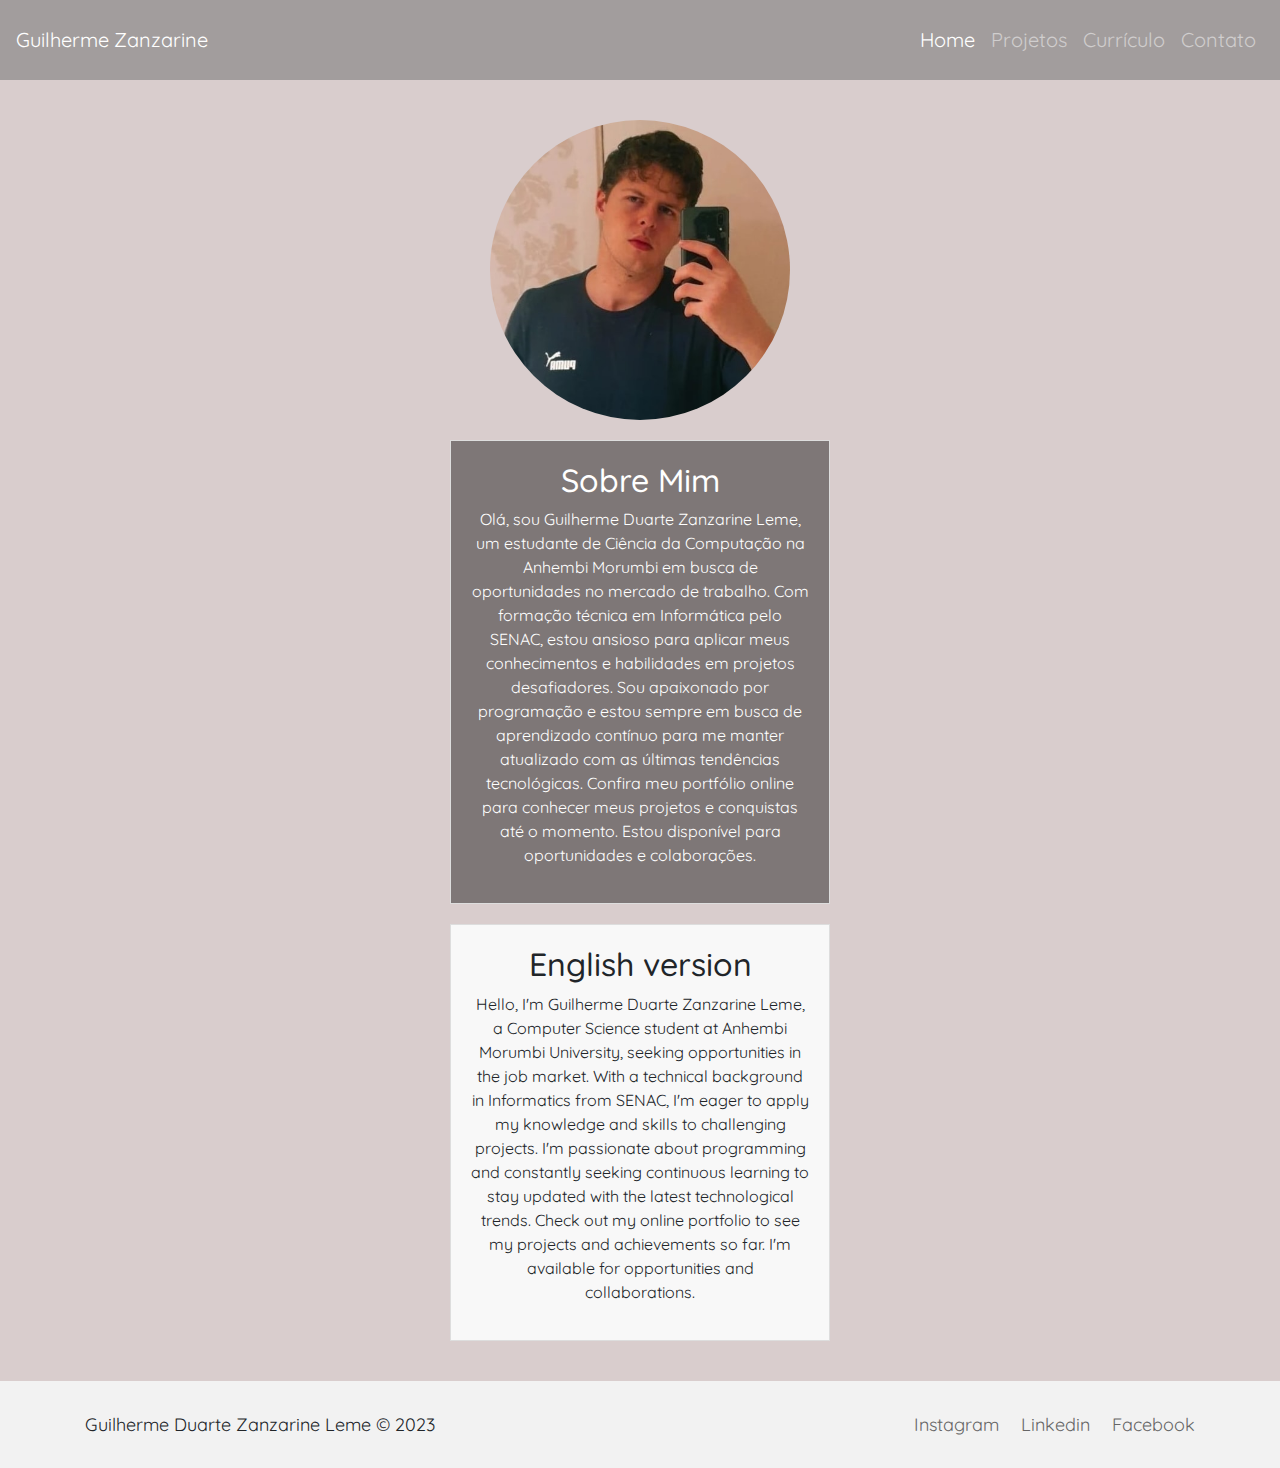
==== index.html @ 11ff6974 "Primeiro Commit" ====
<head>
    <meta charset="UTF-8">
    <meta name="viewport" content="width=device-width, initial-scale=1.0">
    <link rel="stylesheet" type="text/css" href="stylePrincipal.css">
    <link rel="stylesheet" href="https://stackpath.bootstrapcdn.com/bootstrap/4.5.0/css/bootstrap.min.css">
    <link href="https://fonts.googleapis.com/css2?family=Quicksand:wght@700&display=swap" rel="stylesheet">
   
    <title>Guilhere Duarte Zanzarine Leme</title>
    
  </head>
<body >
    <nav class="navbar navbar-expand-lg navbar-dark bg-custom">
    <a class="navbar-brand" href="#">Guilherme Zanzarine</a>
    <button class="navbar-toggler " type="button" data-toggle="collapse" data-target="#navbarNav" aria-controls="navbarNav" aria-expanded="false" aria-label="Toggle navigation">
      <span class="navbar-toggler-icon"></span>
    </button>
    <div class="collapse navbar-collapse" id="navbarNav">
      <ul class="navbar-nav">
        <li class="nav-item active">
          <a class="nav-link" href="index.html">Home</a>
        </li>
        <li class="nav-item">
          <a class="nav-link" href="TelaProjetos.html">Projetos</a>
        </li>
        <li class="nav-item">
          <a class="nav-link" href="TelaCC.html">Currículo</a>
        </li>
        <li class="nav-item">
          <a class="nav-link" href="Contato.html">Contato</a>
        </li>
      </ul>
    </div>
  </nav>

  <main>
    <div class="container text-center">
      <img class="profile-image img-fluid rounded-circle" src="imagens\GuilhermeDuarteZanzarineLeme.jpg" alt="Minha Foto">
      <div class="profile-text">
        <div class="profile-box mx-auto">
          <h2>Sobre Mim</h2>
          <p class="font-custom">Olá, sou Guilherme Duarte Zanzarine Leme, um estudante de Ciência da Computação na Anhembi Morumbi em busca de oportunidades no mercado de trabalho. Com formação técnica em Informática pelo SENAC, estou ansioso para aplicar meus conhecimentos e habilidades em projetos desafiadores. Sou apaixonado por programação e estou sempre em busca de aprendizado contínuo para me manter atualizado com as últimas tendências tecnológicas. Confira meu portfólio online para conhecer meus projetos e conquistas até o momento. Estou disponível para oportunidades e colaborações.</p>
        </div>
      </div>
  
      <div class="profile-box-ingles">
        <h2>English version</h2>
        <p class="font-custom">Hello, I'm Guilherme Duarte Zanzarine Leme, a Computer Science student at Anhembi Morumbi University, seeking opportunities in the job market. With a technical background in Informatics from SENAC, I'm eager to apply my knowledge and skills to challenging projects. I'm passionate about programming and constantly seeking continuous learning to stay updated with the latest technological trends. Check out my online portfolio to see my projects and achievements so far. I'm available for opportunities and collaborations.</p>
      </div>
    </div>
  </main>
  
  <footer class="footer">
    <div class="container">
      <div class="row">
        <div class="col-md-6">
          <p class="text-md-left">Guilherme Duarte Zanzarine Leme &copy; 2023</p>
        </div>
        <div class="col-md-6">
          <ul class="list-inline text-md-right">
            <li class="list-inline-item"><a href="https://instagram.com/zanzarinegui_?igshid=MzNlNGNkZWQ4Mg==">Instagram</a></li>
            <li class="list-inline-item"><a href="https://www.linkedin.com/in/guilherme-duarte-zanzarine-leme-bb16b622a/">Linkedin</a></li>
            <li class="list-inline-item"><a href="#">Facebook</a></li>
          </ul>
        </div>
      </div>
    </div>
  </footer>
  
  
  <script src="https://code.jquery.com/jquery-3.5.1.slim.min.js"></script>
  <script src="https://cdn.jsdelivr.net/npm/@popperjs/core@2.5.3/dist/umd/popper.min.js"></script>
  <script src="https://stackpath.bootstrapcdn.com/bootstrap/4.5.0/js/bootstrap.min.js"></script>

</body>
</html>
---- stylePrincipal.css ----
.bg-custom {
    background-color: #a29d9d;
    font-family: 'Quicksand', sans-serif;
    height: 80px;
    color: black;
  }
  
  .navbar-nav {
    order: 2;
    margin-left: auto;
    font-size: 20px;
    
  }
  .navbar-nav li.nav-item:hover a.nav-link {
    color: #462b8c;
  }
  
  .navbar-toggler {
    background-color: #a29d9d;
  }
  
  html body {
    background-color: #d9cdcd;
  }
  
  @media (max-width: 1000px) {
    .navbar-nav {
      position: absolute;
      top: 100%;
      left: 0;
      width: 100%;
      padding: 10px;
      background-color: #a29d9d;
      z-index: 1;
    }
  
    .navbar-nav .nav-item {
      display: block;
    }
  
    .navbar-nav .nav-item .nav-link {
      color: black;
    }
  }

  .profile-image {
    margin-top: 40px;
    width: 300px;
  }

  .profile-box {
    border: 1px solid #ddd;
    background-color:#7e7777;
    color: white;
    padding: 20px;
    font-family: 'Quicksand', sans-serif;
    max-width: 380px; /* Ajuste o valor de acordo com suas preferências */
    margin: 0 auto; /* Alinha a caixa horizontalmente no centro */
    text-align: center;
    margin-top: 20px;
  }
  .profile-box-ingles {
    border: 1px solid #ddd;
    background-color: #f8f8f8;
    padding: 20px;
    font-family: 'Quicksand', sans-serif;
    max-width: 380px;
    margin-top: 20px;
    margin-left: auto;
    margin-right: auto;
    text-align: center;
  }

  .footer {
    background-color: #f2f2f2;
    padding: 30px;
    margin-top: 40px;
    text-align: center;
  }
  
  .footer p {
    font-size: 18px;
    margin-bottom: 0;
    font-family: 'Quicksand', sans-serif;
  }
  
  .footer ul {
    list-style: none;
    font-family: 'Quicksand', sans-serif;
    padding: 0;
    margin-bottom: 0;
  }
  
  .footer ul li {
    display: inline-block;
    margin-left: 10px;
    
  }

  .footer ul li a:hover {
    color: #30186c;
  }
  
  .footer ul li a {
    text-decoration: none;
    color: #666666;
    font-size: 18px;
  }
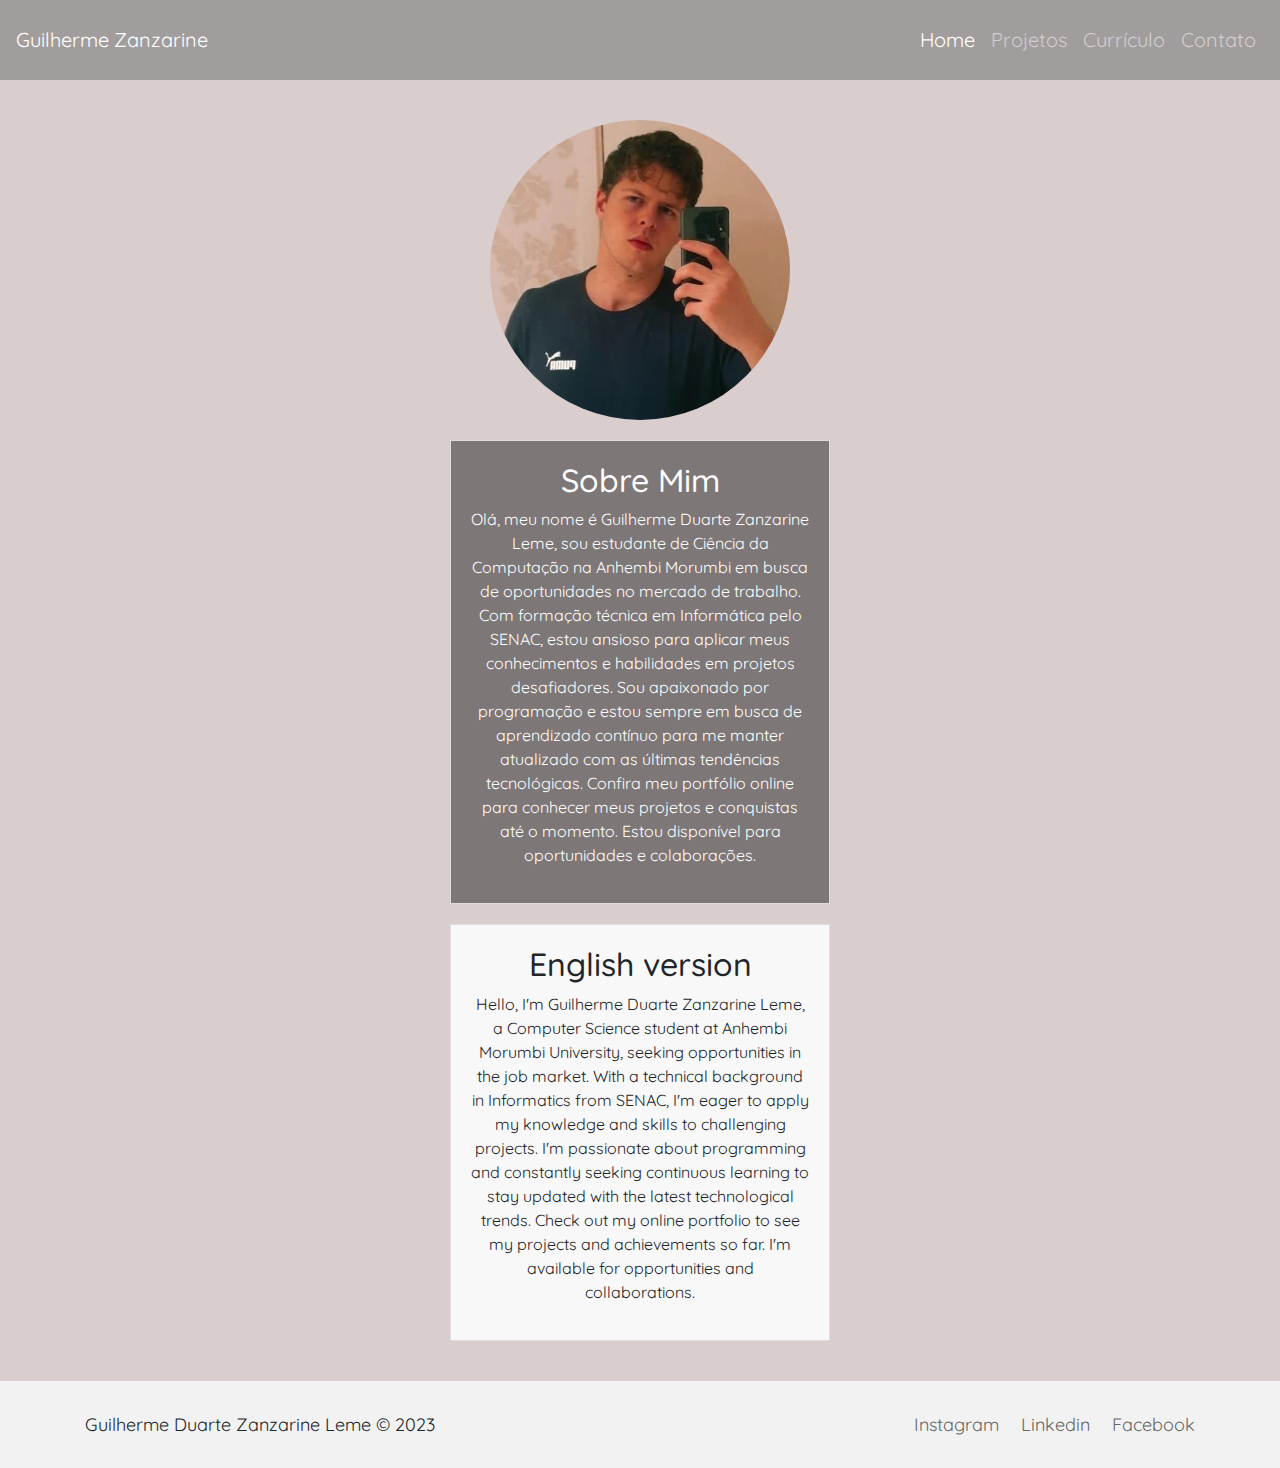
==== commit cd21bd26: "Alterando o texto sobre min" ====
--- a/index.html
+++ b/index.html
@@ -38,7 +38,7 @@
       <div class="profile-text">
         <div class="profile-box mx-auto">
           <h2>Sobre Mim</h2>
-          <p class="font-custom">Olá, sou Guilherme Duarte Zanzarine Leme, um estudante de Ciência da Computação na Anhembi Morumbi em busca de oportunidades no mercado de trabalho. Com formação técnica em Informática pelo SENAC, estou ansioso para aplicar meus conhecimentos e habilidades em projetos desafiadores. Sou apaixonado por programação e estou sempre em busca de aprendizado contínuo para me manter atualizado com as últimas tendências tecnológicas. Confira meu portfólio online para conhecer meus projetos e conquistas até o momento. Estou disponível para oportunidades e colaborações.</p>
+          <p class="font-custom">Olá, meu nome é Guilherme Duarte Zanzarine Leme, sou estudante de Ciência da Computação na Anhembi Morumbi em busca de oportunidades no mercado de trabalho. Com formação técnica em Informática pelo SENAC, estou ansioso para aplicar meus conhecimentos e habilidades em projetos desafiadores. Sou apaixonado por programação e estou sempre em busca de aprendizado contínuo para me manter atualizado com as últimas tendências tecnológicas. Confira meu portfólio online para conhecer meus projetos e conquistas até o momento. Estou disponível para oportunidades e colaborações.</p>
         </div>
       </div>
   
